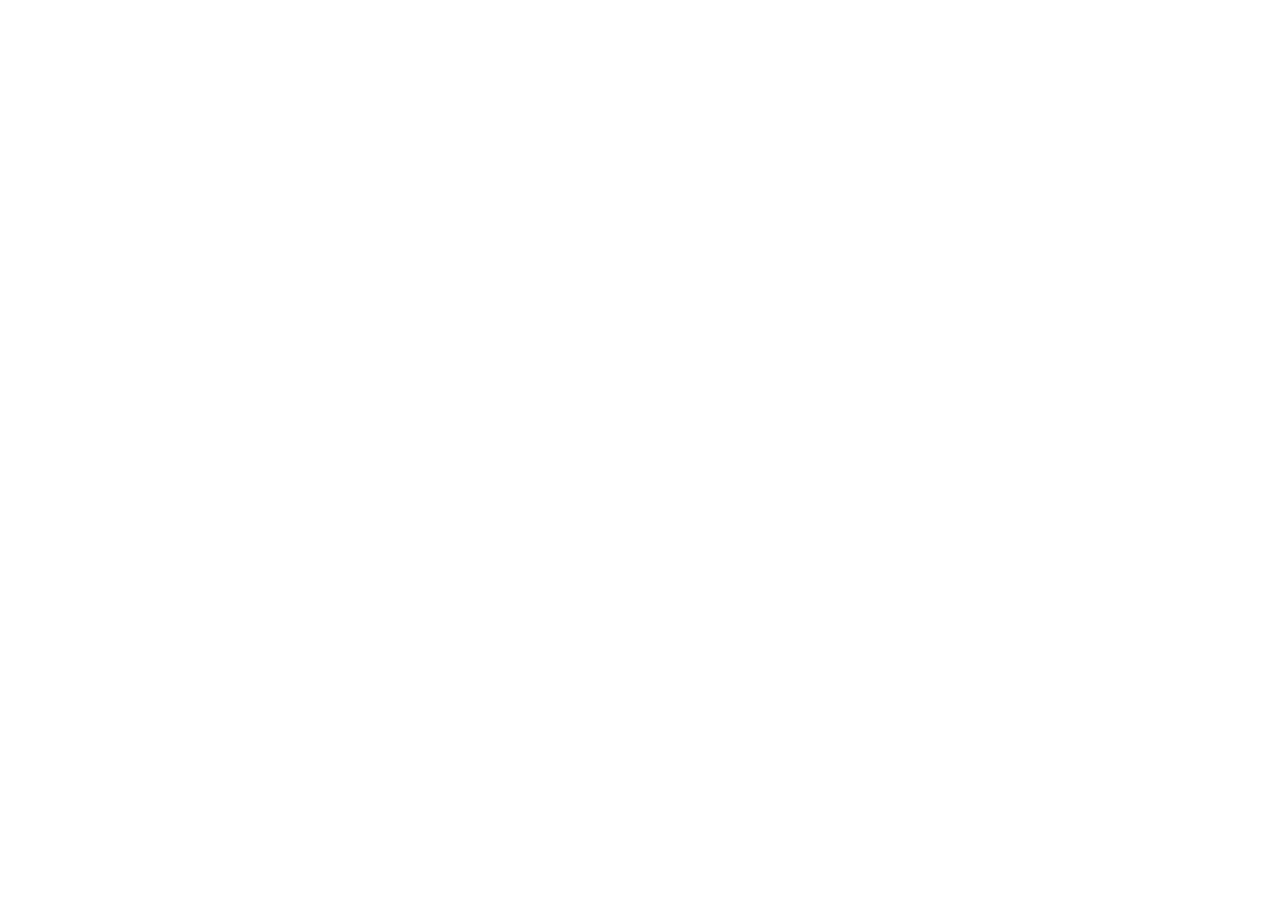
==== Index.html @ a6127164 "Index.html" ====
<!DOCTYPE html>
<html lang="en" dir="ltr">
  <head>
    <meta charset="utf-8">
    <title> Funny Art </title>
    <!-- Google fonts. -->
    <link href='https://fonts.googleapis.com/css?family=Bungee Outline' rel='stylesheet'/>
    <link href='https://fonts.googleapis.com/css?family=Varela Round' rel='stylesheet'/>
    <!-- Use font awesome icons. -->
    <script src="https://kit.fontawesome.com/a076d05399.js"></script>
    <!-- Use firebase app and database. -->
    <script src="https://www.gstatic.com/firebasejs/8.2.1/firebase-app.js"></script>
    <script src="https://www.gstatic.com/firebasejs/8.2.1/firebase-database.js"></script>

    <!-- The CSS and JS file must be declared after the things above-->
    <link rel="stylesheet" href="index.css"/>
    <script type="text/javascript" src="index.js"></script>

  </head>
  <body>
  </body>
</html>
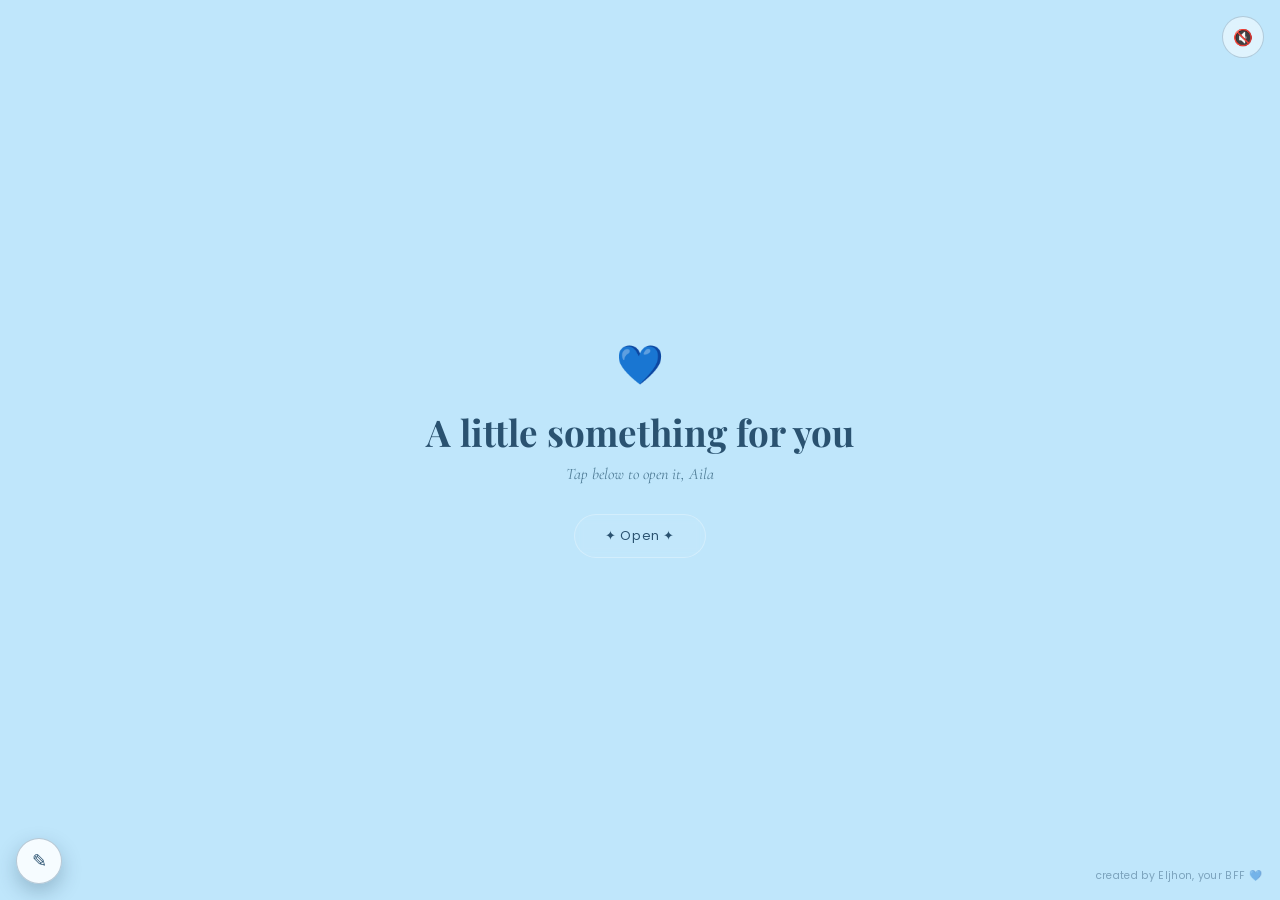
==== commit 366221fe: "index.html" ====
--- a/Index.html
+++ b/Index.html
@@ -1,22 +1,1039 @@
 <!DOCTYPE html>
-<html lang="en" dir="ltr">
-  <head>
-    <meta charset="utf-8">
-    <title> Funny Art </title>
-    <!-- Google fonts. -->
-    <link href='https://fonts.googleapis.com/css?family=Bungee Outline' rel='stylesheet'/>
-    <link href='https://fonts.googleapis.com/css?family=Varela Round' rel='stylesheet'/>
-    <!-- Use font awesome icons. -->
-    <script src="https://kit.fontawesome.com/a076d05399.js"></script>
-    <!-- Use firebase app and database. -->
-    <script src="https://www.gstatic.com/firebasejs/8.2.1/firebase-app.js"></script>
-    <script src="https://www.gstatic.com/firebasejs/8.2.1/firebase-database.js"></script>
-
-    <!-- The CSS and JS file must be declared after the things above-->
-    <link rel="stylesheet" href="index.css"/>
-    <script type="text/javascript" src="index.js"></script>
-
-  </head>
-  <body>
-  </body>
+<html lang="en">
+<head>
+<meta charset="UTF-8">
+<title>Happy Birthday, Aila 🌙</title>
+<meta name="viewport" content="width=device-width, initial-scale=1.0">
+<link rel="preconnect" href="https://fonts.googleapis.com">
+<link href="https://fonts.googleapis.com/css2?family=Playfair+Display:ital,wght@0,500;0,600;0,700;1,600&family=Cormorant+Garamond:ital,wght@0,400;0,500;0,600;1,500&family=Poppins:wght@300;400;500;600&display=swap" rel="stylesheet">
+<style>
+/* =========================================================
+   EDIT ME: quick content reference (all real values are down
+   in the CONFIG object inside <script> at the bottom of this
+   file — change text there, not here).
+   ========================================================= */
+:root{
+  --night-1:#bfe6fb;
+  --night-2:#e6f6ff;
+  --night-3:#8fd3f4;
+  --star:#ffffff;
+  --ink:#2a5270;
+  --ink-dim:#4f7c96;
+  --rose:#f2a9c6;
+  --gold:#d98f4e;
+  --card-bg:rgba(255,255,255,.6);
+  --card-border:rgba(255,255,255,.75);
+}
+*{box-sizing:border-box;}
+html,body{
+  margin:0;padding:0;height:100%;
+  font-family:'Cormorant Garamond',serif;
+  background:var(--night-1);
+  color:var(--ink);
+  overflow:hidden;
+}
+body.scroll-ok{overflow-y:auto;}
+
+/* ---------- starfield ---------- */
+#stars{position:fixed;inset:0;z-index:0;background:
+  radial-gradient(ellipse at 20% 20%, var(--night-3) 0%, transparent 55%),
+  radial-gradient(ellipse at 80% 85%, var(--night-3) 0%, transparent 55%),
+  linear-gradient(160deg, var(--night-1), var(--night-2) 60%, var(--night-1));
+}
+#flowers{
+  position:fixed;inset:0;z-index:0;pointer-events:none;
+  background-image:url("data:image/svg+xml;utf8,%3Csvg xmlns='http://www.w3.org/2000/svg' width='160' height='160' viewBox='0 0 160 160'%3E%3Cg fill='%23ffffff' fill-opacity='0.55'%3E%3Ccircle cx='30' cy='30' r='4'/%3E%3Ccircle cx='20' cy='22' r='4'/%3E%3Ccircle cx='40' cy='22' r='4'/%3E%3Ccircle cx='20' cy='38' r='4'/%3E%3Ccircle cx='40' cy='38' r='4'/%3E%3C/g%3E%3Cg fill='%23f2a9c6' fill-opacity='0.5'%3E%3Ccircle cx='120' cy='95' r='3.4'/%3E%3Ccircle cx='111' cy='88' r='3.4'/%3E%3Ccircle cx='129' cy='88' r='3.4'/%3E%3Ccircle cx='111' cy='102' r='3.4'/%3E%3Ccircle cx='129' cy='102' r='3.4'/%3E%3C/g%3E%3Cg fill='%23ffffff' fill-opacity='0.4'%3E%3Ccircle cx='95' cy='30' r='2.6'/%3E%3Ccircle cx='89' cy='25' r='2.6'/%3E%3Ccircle cx='101' cy='25' r='2.6'/%3E%3Ccircle cx='89' cy='35' r='2.6'/%3E%3Ccircle cx='101' cy='35' r='2.6'/%3E%3C/g%3E%3Cg fill='%23e6f6ff' fill-opacity='0.6'%3E%3Ccircle cx='45' cy='120' r='2.6'/%3E%3Ccircle cx='39' cy='115' r='2.6'/%3E%3Ccircle cx='51' cy='115' r='2.6'/%3E%3Ccircle cx='39' cy='125' r='2.6'/%3E%3Ccircle cx='51' cy='125' r='2.6'/%3E%3C/g%3E%3C/svg%3E");
+  background-repeat:repeat;background-size:160px 160px;
+  opacity:.9;
+  animation:driftFlowers 60s linear infinite;
+}
+@keyframes driftFlowers{
+  0%{background-position:0 0;}
+  100%{background-position:320px 320px;}
+}
+@media (prefers-reduced-motion: reduce){
+  #flowers{animation:none;}
+}
+.twinkle{position:absolute;border-radius:50%;background:var(--star);opacity:.7;animation:tw 3.5s ease-in-out infinite;}
+@keyframes tw{0%,100%{opacity:.15;}50%{opacity:.9;}}
+
+/* ---------- app shell ---------- */
+#app{position:fixed;inset:0;z-index:2;}
+.scene{
+  position:absolute;inset:0;display:flex;align-items:center;justify-content:center;
+  flex-direction:column;text-align:center;padding:40px 22px;
+  opacity:0;visibility:hidden;pointer-events:none;
+  transition:opacity .9s ease;
+  overflow-y:auto;
+}
+.scene.active{opacity:1;visibility:visible;pointer-events:auto;}
+
+.eyebrow{
+  font-family:'Poppins',sans-serif;letter-spacing:.22em;font-size:11.5px;
+  text-transform:uppercase;color:var(--gold);margin-bottom:14px;
+}
+.eyebrow::before,.eyebrow::after{content:"✦";margin:0 10px;opacity:.7;}
+
+h1.headline{
+  font-family:'Playfair Display',serif;font-weight:600;
+  font-size:clamp(2.1rem,7vw,3.6rem);margin:0 0 10px;color:var(--ink);
+  min-height:1.2em;
+}
+.cursor{display:inline-block;width:2px;height:.85em;background:var(--rose);margin-left:2px;vertical-align:-2px;animation:blink 1s step-end infinite;}
+@keyframes blink{50%{opacity:0;}}
+
+.sub{
+  font-family:'Cormorant Garamond',serif;font-style:italic;font-size:clamp(1rem,2.6vw,1.25rem);
+  color:var(--ink-dim);margin:0 0 26px;
+}
+
+.btn{
+  font-family:'Poppins',sans-serif;font-size:12.5px;letter-spacing:.05em;color:var(--ink);
+  background:rgba(255,255,255,.06);border:1px solid rgba(255,255,255,.28);
+  padding:12px 30px;border-radius:999px;cursor:pointer;
+  transition:all .25s ease;backdrop-filter:blur(4px);
+}
+.btn:hover{background:rgba(255,255,255,.14);border-color:var(--rose);transform:translateY(-2px);}
+.btn:focus-visible{outline:2px solid var(--rose);outline-offset:3px;}
+
+/* ---------- scene 0: start overlay ---------- */
+#scene-start{z-index:20;background:var(--night-1);}
+.start-heart{font-size:2.4rem;margin-bottom:18px;animation:pulseHeart 1.8s ease-in-out infinite;}
+@keyframes pulseHeart{0%,100%{transform:scale(1);}50%{transform:scale(1.15);}}
+.start-title{font-family:'Playfair Display',serif;font-size:clamp(1.6rem,6vw,2.3rem);margin:0 0 8px;}
+.start-sub{color:var(--ink-dim);font-style:italic;margin:0 0 30px;}
+
+/* ---------- countdown ---------- */
+.countdown-row{display:flex;gap:14px;margin:8px 0 26px;flex-wrap:wrap;justify-content:center;}
+.cbox{
+  background:var(--card-bg);border:1px solid var(--card-border);border-radius:12px;
+  padding:16px 18px;min-width:72px;
+}
+.cbox .num{font-family:'Playfair Display',serif;font-size:1.8rem;font-weight:600;color:var(--gold);}
+.cbox .lab{font-family:'Poppins',sans-serif;font-size:9.5px;letter-spacing:.12em;color:var(--ink-dim);text-transform:uppercase;}
+
+/* ---------- polaroids ---------- */
+.polaroid-field{position:relative;width:100%;max-width:600px;height:230px;margin:6px auto 20px;}
+.polaroid{
+  position:absolute;background:#f6f3ee;padding:8px 8px 22px;border-radius:3px;
+  box-shadow:0 12px 26px rgba(0,0,0,.45);width:110px;
+}
+.polaroid img{display:block;width:100%;height:100px;object-fit:cover;border-radius:1px;}
+
+.letter-card, .wishes-card{
+  max-width:560px;width:100%;background:var(--card-bg);border:1px solid var(--card-border);
+  border-radius:18px;padding:30px 28px;margin:10px 0 26px;backdrop-filter:blur(6px);
+  box-shadow:0 20px 45px rgba(0,0,0,.35);
+}
+.letter-card h3, .wishes-card h3{
+  font-family:'Playfair Display',serif;font-weight:600;font-size:1.3rem;margin:0 0 14px;color:var(--rose);
+}
+.letter-card p, .wishes-card p{
+  font-size:1.08rem;line-height:1.7;color:var(--ink);margin:0 0 8px;min-height:1.4em;
+  white-space:pre-line;text-align:left;
+}
+.wishes-card .heart-line{font-size:1.3rem;margin:14px 0 6px;}
+
+/* ---------- video message card ---------- */
+.video-card{
+  width:100%;max-width:480px;margin:6px auto 22px;
+  border-radius:16px;overflow:hidden;
+  box-shadow:0 20px 45px rgba(0,0,0,.4);
+  border:1px solid var(--card-border);
+  background:#000;
+}
+.video-card video{display:block;width:100%;max-height:70vh;background:#000;}
+
+/* ---------- gift ---------- */
+.gift-wrap{cursor:pointer;position:relative;margin:20px 0 30px;}
+.gift-glow{
+  position:absolute;inset:-40px;border-radius:50%;
+  background:radial-gradient(circle, rgba(233,201,136,.35), transparent 70%);
+  animation:glowPulse 2.2s ease-in-out infinite;
+}
+@keyframes glowPulse{0%,100%{opacity:.5;transform:scale(1);}50%{opacity:1;transform:scale(1.12);}}
+.gift-box{position:relative;font-size:4.2rem;z-index:1;transition:transform .3s ease;}
+.gift-wrap:hover .gift-box{transform:scale(1.08) rotate(-3deg);}
+.gift-hint{font-family:'Poppins',sans-serif;font-size:11px;letter-spacing:.08em;color:var(--ink-dim);text-transform:uppercase;}
+
+/* ---------- memories grid ---------- */
+.memories-grid{
+  display:grid;grid-template-columns:repeat(auto-fit,minmax(88px,1fr));
+  gap:14px;max-width:760px;width:100%;margin:10px 0 28px;max-height:46vh;overflow-y:auto;padding:6px;
+}
+.memories-grid .polaroid-item{
+  background:#f6f3ee;padding:6px 6px 16px;border-radius:3px;box-shadow:0 8px 18px rgba(0,0,0,.4);
+  transform:rotate(var(--rot,0deg));
+}
+.memories-grid .polaroid-item img{display:block;width:100%;height:90px;object-fit:cover;border-radius:1px;}
+
+.polaroid-item{cursor:pointer;transition:transform .25s ease;}
+.polaroid-item:hover{transform:rotate(0deg) scale(1.06);}
+
+/* ---------- photo popup ---------- */
+.photo-popup-overlay{
+  position:fixed;inset:0;z-index:50;
+  display:flex;align-items:center;justify-content:center;
+  background:rgba(20,50,75,.45);backdrop-filter:blur(3px);
+  opacity:0;pointer-events:none;
+  transition:opacity .35s ease;
+}
+.photo-popup-overlay.active{opacity:1;pointer-events:auto;}
+.photo-popup-overlay img{
+  max-width:88vw;max-height:80vh;border-radius:16px;
+  box-shadow:0 25px 60px rgba(20,50,75,.5);
+  border:6px solid #fff;
+  transform:scale(.8);opacity:0;
+  transition:transform .4s cubic-bezier(.34,1.56,.64,1), opacity .3s ease;
+}
+.photo-popup-overlay.active img{transform:scale(1);opacity:1;}
+.photo-popup-close{
+  position:absolute;top:18px;right:20px;z-index:51;
+  width:38px;height:38px;border-radius:50%;
+  background:rgba(255,255,255,.85);border:none;color:#2a5270;
+  font-size:20px;line-height:1;cursor:pointer;
+  display:flex;align-items:center;justify-content:center;
+}
+
+/* ================= EDIT MODE ================= */
+#editToggle{
+  position:fixed;bottom:16px;left:16px;z-index:60;
+  width:46px;height:46px;border-radius:50%;
+  background:rgba(255,255,255,.85);border:1px solid rgba(42,82,112,.3);
+  color:#2a5270;font-size:18px;cursor:pointer;
+  display:flex;align-items:center;justify-content:center;
+  box-shadow:0 8px 20px rgba(20,50,75,.25);
+  transition:transform .2s ease, background .2s ease;
+}
+#editToggle:hover{transform:scale(1.08);}
+#editToggle.on{background:var(--rose);color:#fff;}
+
+body.edit-mode [data-editable]{
+  outline:2px dashed rgba(42,82,112,.55);outline-offset:5px;border-radius:8px;
+  cursor:text;transition:background .2s ease;
+}
+body.edit-mode [data-editable]:hover{background:rgba(255,255,255,.35);}
+body.edit-mode [data-editable]:focus{outline:2px solid var(--rose);background:rgba(255,255,255,.55);}
+
+#editToolbar{
+  position:fixed;left:50%;bottom:16px;transform:translateX(-50%) translateY(140%);
+  z-index:60;display:flex;gap:10px;flex-wrap:wrap;justify-content:center;
+  max-width:92vw;padding:10px 14px;border-radius:16px;
+  background:rgba(255,255,255,.92);box-shadow:0 12px 30px rgba(20,50,75,.3);
+  transition:transform .35s ease;
+  font-family:'Poppins',sans-serif;
+}
+#editToolbar.show{transform:translateX(-50%) translateY(0);}
+#editToolbar button{
+  font-family:'Poppins',sans-serif;font-size:12.5px;padding:9px 14px;border-radius:20px;
+  border:1px solid rgba(42,82,112,.25);background:#fff;color:#2a5270;cursor:pointer;
+  white-space:nowrap;
+}
+#editToolbar button.primary{background:var(--rose);color:#fff;border-color:var(--rose);}
+#editToolbar .edit-hint{
+  width:100%;text-align:center;font-size:11px;color:#4f7c96;margin-top:2px;
+}
+
+.polaroid-item{position:relative;}
+.photo-controls{
+  position:absolute;top:-8px;right:-8px;display:none;gap:5px;z-index:5;
+}
+body.edit-mode .photo-controls{display:flex;}
+.photo-controls button{
+  width:26px;height:26px;border-radius:50%;border:1px solid rgba(42,82,112,.3);
+  background:#fff;color:#2a5270;font-size:12px;cursor:pointer;
+  display:flex;align-items:center;justify-content:center;box-shadow:0 4px 10px rgba(0,0,0,.2);
+}
+.photo-controls .remove-btn{color:#c65b6b;}
+
+.add-photo-tile{
+  display:none;align-items:center;justify-content:center;
+  background:rgba(255,255,255,.5);border:2px dashed rgba(42,82,112,.4);
+  border-radius:3px;min-height:90px;cursor:pointer;font-size:26px;color:#2a5270;
+}
+body.edit-mode .add-photo-tile{display:flex;}
+
+.media-edit-btn{
+  display:none;margin-top:10px;font-family:'Poppins',sans-serif;font-size:12px;
+  padding:8px 14px;border-radius:20px;border:1px solid rgba(42,82,112,.3);
+  background:#fff;color:#2a5270;cursor:pointer;
+}
+body.edit-mode .media-edit-btn{display:inline-block;}
+body.edit-mode #btnReplaceAudio{display:flex !important;align-items:center;justify-content:center;}
+
+.edit-toast{
+  position:fixed;top:70px;left:50%;transform:translateX(-50%) translateY(-10px);
+  z-index:70;background:rgba(42,82,112,.92);color:#fff;font-family:'Poppins',sans-serif;
+  font-size:13px;padding:10px 18px;border-radius:20px;opacity:0;pointer-events:none;
+  transition:opacity .3s ease, transform .3s ease;
+}
+.edit-toast.show{opacity:1;transform:translateX(-50%) translateY(0);}
+
+/* ---------- progress dots ---------- */
+#progress{
+  position:fixed;bottom:16px;left:50%;transform:translateX(-50%);
+  display:flex;gap:7px;z-index:15;
+}
+#progress span{width:6px;height:6px;border-radius:50%;background:rgba(255,255,255,.25);transition:.3s;}
+#progress span.on{background:var(--rose);width:18px;border-radius:5px;}
+
+/* ---------- music control ---------- */
+#musicToggle{
+  position:fixed;top:16px;right:16px;z-index:15;
+  width:42px;height:42px;border-radius:50%;background:rgba(255,255,255,.5);
+  border:1px solid rgba(42,82,112,.25);color:var(--ink);font-size:16px;
+  display:flex;align-items:center;justify-content:center;cursor:pointer;backdrop-filter:blur(4px);
+}
+#musicToggle:hover{background:rgba(255,255,255,.16);}
+
+.credit{
+  position:fixed;bottom:16px;right:18px;z-index:15;font-family:'Poppins',sans-serif;
+  font-size:10.5px;color:rgba(42,82,112,.45);letter-spacing:.03em;
+}
+
+@media (max-width:480px){
+  .polaroid-field{height:190px;}
+  .polaroid{width:88px;}
+  .polaroid img{height:80px;}
+  .video-card{max-width:100%;}
+  .video-card video{max-height:56vh;}
+}
+@media (min-width:900px){
+  .video-card{max-width:560px;}
+}
+@media (prefers-reduced-motion: reduce){
+  .twinkle,.start-heart,.gift-glow,.cursor{animation:none !important;}
+}
+</style>
+</head>
+<body>
+
+<div id="stars"></div>
+<div id="flowers"></div>
+<div class="photo-popup-overlay" id="photoPopup">
+  <button class="photo-popup-close" id="photoPopupClose" aria-label="Close">✕</button>
+  <img id="photoPopupImg" src="" alt="memory preview">
+</div>
+
+<button id="editToggle" aria-label="Toggle edit mode">✎</button>
+<div class="edit-toast" id="editToast"></div>
+<div id="editToolbar">
+  <button id="btnSaveEdits" class="primary">💾 Save (this device)</button>
+  <button id="btnDownloadEdits">⬇ Download edited copy</button>
+  <button id="btnResetEdits">↺ Reset to original</button>
+  <div class="edit-hint">Click any dashed text to edit it. Click a photo's ⟳ to replace it or × to remove it. "Download edited copy" makes a new file anyone can open — no code needed.</div>
+</div>
+<input type="file" id="photoFileInput" accept="image/*" style="display:none;">
+<input type="file" id="videoFileInput" accept="video/*" style="display:none;">
+<input type="file" id="audioFileInput" accept="audio/*" style="display:none;">
+<div id="progress"></div>
+<button id="musicToggle" aria-label="Toggle music">🔇</button>
+<button id="btnReplaceAudio" class="media-edit-btn" style="position:fixed;top:16px;right:66px;z-index:15;display:none;">🎵 Replace song</button>
+<div class="credit" id="creditText" data-editable="true">created by Eljhon, your BFF 💙</div>
+
+<div id="app">
+
+  <!-- SCENE 0: start -->
+  <div class="scene active" id="scene-start">
+    <div class="start-heart">💙</div>
+    <h2 class="start-title">A little something for you</h2>
+    <p class="start-sub">Tap below to open it, Aila</p>
+    <button class="btn" id="btnStart">✦ Open ✦</button>
+  </div>
+
+  <!-- SCENE 1: countdown -->
+  <div class="scene" id="scene-countdown">
+    <div class="eyebrow">Counting Down</div>
+    <h1 class="headline" id="cdHeadline" data-editable="true"></h1>
+    <p class="sub">Something beautiful is waiting for you 💙</p>
+    <div class="countdown-row">
+      <div class="cbox"><div class="num" id="cdDays">00</div><div class="lab">Days</div></div>
+      <div class="cbox"><div class="num" id="cdHours">00</div><div class="lab">Hours</div></div>
+      <div class="cbox"><div class="num" id="cdMins">00</div><div class="lab">Minutes</div></div>
+      <div class="cbox"><div class="num" id="cdSecs">00</div><div class="lab">Seconds</div></div>
+    </div>
+    <p class="sub" id="cdCaption" style="min-height:1.4em;"></p>
+    <button class="btn" data-next>Open Her Gift</button>
+  </div>
+
+  <!-- SCENE 2: hero -->
+  <div class="scene" id="scene-hero">
+    <div class="eyebrow">A Birthday Letter For You</div>
+    <h1 class="headline" id="heroHeadline" data-editable="true"></h1>
+    <p class="sub">Created with love, just for you</p>
+    <div class="polaroid-field" id="heroPolaroids"></div>
+    <button class="btn" data-next>Read My Letter</button>
+  </div>
+
+  <!-- SCENE 3: letter -->
+  <div class="scene" id="scene-letter">
+    <h1 class="headline" id="letterHeadline" data-editable="true"></h1>
+    <div class="letter-card">
+      <h3 id="letterGreeting" data-editable="true">Happy Birthday, Aila 💙</h3>
+      <p id="letterBody" data-editable="true"></p>
+    </div>
+    <button class="btn" data-next>Continue</button>
+  </div>
+
+  <!-- SCENE 4: gift -->
+  <div class="scene" id="scene-gift">
+    <div class="eyebrow">There's Something For You</div>
+    <div class="gift-wrap" id="giftBox">
+      <div class="gift-glow"></div>
+      <div class="gift-box">🎁</div>
+    </div>
+    <div class="gift-hint">tap to open your gift</div>
+  </div>
+
+  <!-- SCENE 5: memories -->
+  <div class="scene" id="scene-memories">
+    <div class="eyebrow">Our Memories</div>
+    <h1 class="headline" id="memHeadline" data-editable="true"></h1>
+    <p class="sub">every moment, forever ours</p>
+    <div class="memories-grid" id="memGrid"></div>
+    <button class="btn" data-next>Continue →</button>
+  </div>
+
+  <!-- SCENE 5b: a moment for you (video) -->
+  <div class="scene" id="scene-moment">
+    <div class="eyebrow">A Special Video Message</div>
+    <h1 class="headline" id="momentHeadline" data-editable="true"></h1>
+    <p class="sub">just for you, Aila</p>
+    <div class="video-card">
+      <video id="momentVideo" controls playsinline preload="metadata">
+        <source src="[data-uri]